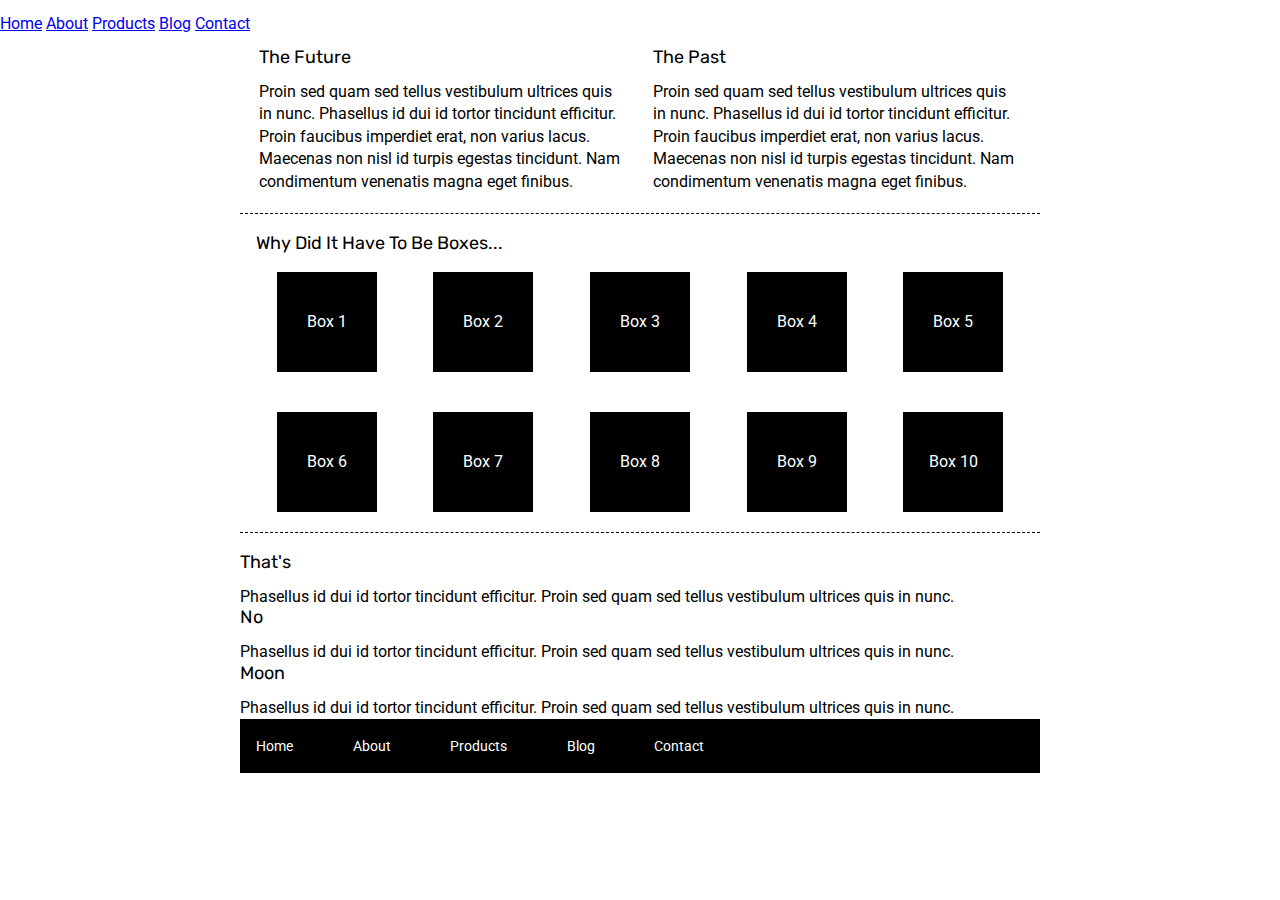
==== index.html @ c57fdf8e "newstuff" ====
<!doctype html>

<html lang="en">
<head>
  <meta charset="utf-8">

  <title>Sprint Challenge - Home</title>

  <link href="https://fonts.googleapis.com/css?family=Roboto|Rubik" rel="stylesheet">
  <link rel="stylesheet" href="css/index.css">

</head>

<body>
        <header>
         <img src="design-files/home.png" alt="">
            <nav>
             <a href="Home">Home</a>
             <a href="About">About</a>
             <a href="Products">Products</a>
             <a href="Blog">Blog</a>
             <a href="Contact">Contact</a>
            </nav>  
        <img src="design-files/home.png" alt="">
        </header> 

        <div class="container">
   
        <section class="top-content">
            <div class="text-container">
                <h2>The Future</h2>
                <p>Proin sed quam sed tellus vestibulum ultrices quis in nunc. Phasellus id dui id tortor tincidunt efficitur. Proin faucibus imperdiet erat, non varius lacus. Maecenas non nisl id turpis egestas tincidunt. Nam condimentum venenatis magna eget finibus.</p>
            </div>
            <div class="text-container">
                <h2>The Past</h2>
                <p>Proin sed quam sed tellus vestibulum ultrices quis in nunc. Phasellus id dui id tortor tincidunt efficitur. Proin faucibus imperdiet erat, non varius lacus. Maecenas non nisl id turpis egestas tincidunt. Nam condimentum venenatis magna eget finibus.</p>
            </div>
        </section>
        
        <section class="middle-content">
        
            <h2>Why Did It Have To Be Boxes...</h2>
            
            <div class="boxes">
                <div class="box box1">Box 1</div>
                <div class="box">Box 2</div>
                <div class="box">Box 3</div>
                <div class="box">Box 4</div>
                <div class="box">Box 5</div>
                <div class="box">Box 6</div>
                <div class="box">Box 7</div>
                <div class="box">Box 8</div>
                <div class="box">Box 9</div>
                <div class="box">Box 10</div>
            </div>
        
        </section>

        <section class="bottom-content">

            <div class="text-container">
                <h2>That's</h2>
                <p>Phasellus id dui id tortor tincidunt efficitur. Proin sed quam sed tellus vestibulum ultrices quis in nunc.</p>
            </div>
            <div class="text-container">
                <h2>No</h2>
                <p>Phasellus id dui id tortor tincidunt efficitur. Proin sed quam sed tellus vestibulum ultrices quis in nunc.</p>
            </div>
            <div class="text-container">
                <h2>Moon</h2>
                <p>Phasellus id dui id tortor tincidunt efficitur. Proin sed quam sed tellus vestibulum ultrices quis in nunc.</p>
            </div>

        </section>
        
        <footer>
            <nav>
                <a href="#">Home</a>
                <a href="#">About</a>
                <a href="#">Products</a>
                <a href="#">Blog</a>
                <a href="#">Contact</a>
            </nav>
        </footer>
    </div><!-- container -->        
</body>
</html>
---- css/index.css ----
/* http://meyerweb.com/eric/tools/css/reset/ 
   v2.0 | 20110126
   License: none (public domain)
*/

html, body, div, span, applet, object, iframe,
h1, h2, h3, h4, h5, h6, p, blockquote, pre,
a, abbr, acronym, address, big, cite, code,
del, dfn, em, img, ins, kbd, q, s, samp,
small, strike, strong, sub, sup, tt, var,
b, u, i, center,
dl, dt, dd, ol, ul, li,
fieldset, form, label, legend,
table, caption, tbody, tfoot, thead, tr, th, td,
article, aside, canvas, details, embed, 
figure, figcaption, footer, header, hgroup, 
menu, nav, output, ruby, section, summary,
time, mark, audio, video {
	margin: 0;
	padding: 0;
	border: 0;
	font-size: 100%;
	font: inherit;
	vertical-align: baseline;
}
/* HTML5 display-role reset for older browsers */
article, aside, details, figcaption, figure, 
footer, header, hgroup, menu, nav, section {
	display: block;
}
body {
	line-height: 1;
}
ol, ul {
	list-style: none;
}
blockquote, q {
	quotes: none;
}
blockquote:before, blockquote:after,
q:before, q:after {
	content: '';
	content: none;
}
table {
	border-collapse: collapse;
	border-spacing: 0;
}

* {
    box-sizing: border-box;
}

html, body {
    height: 100%;
    font-family: 'Roboto', sans-serif;
}

h1, h2, h3, h4, h5 {
    font-size: 18px;
    margin-bottom: 15px;
    font-family: 'Rubik', sans-serif;
}

p {
    line-height: 1.4;
}
.container {
    width: 800px;
    margin: 0 auto;
}

.top-content {
    display: flex;
    flex-wrap: wrap;
    justify-content: space-evenly;
    margin-bottom: 20px;
    border-bottom: 1px dashed black;
}

.top-content .text-container {
    width: 48%;
    padding: 0 1%;
    padding-bottom: 20px;  
}

.middle-content {
    margin-bottom: 20px;
    border-bottom: 1px dashed black;
}

.middle-content h2 {
    padding: 0 2%;
    margin-bottom: 0;
}

.middle-content .boxes {
    display: flex;
    flex-wrap: wrap;
    justify-content: space-evenly;
}

.middle-content .boxes .box {
    width: 12.5%;
    height: 100px;
    background: black;
    margin: 20px 2.5%;
    color: white;
    display: flex;
    align-items: center;
    justify-content: center;
}
.box1{
    background-color:green;
}
.box1 {
    background-color:green;     
}
.box-three

.bottom-content {
    display: flex;
    margin: 0 2% 20px;
    justify-content: space-around;
}

.bottom-content .text-container {
    padding-right: 4%;
}

.bottom-content .text-container:last-child {
    padding-right: 0;
}

footer {
    width: 100%;
    background: black;
}

footer nav {
    width: 60%;
    display: flex;
    justify-content: space-between;
    align-items: center;
    padding: 20px 2%;
    font-size: 14px;
}

footer nav a {
    color: white;
    text-decoration: none;
}
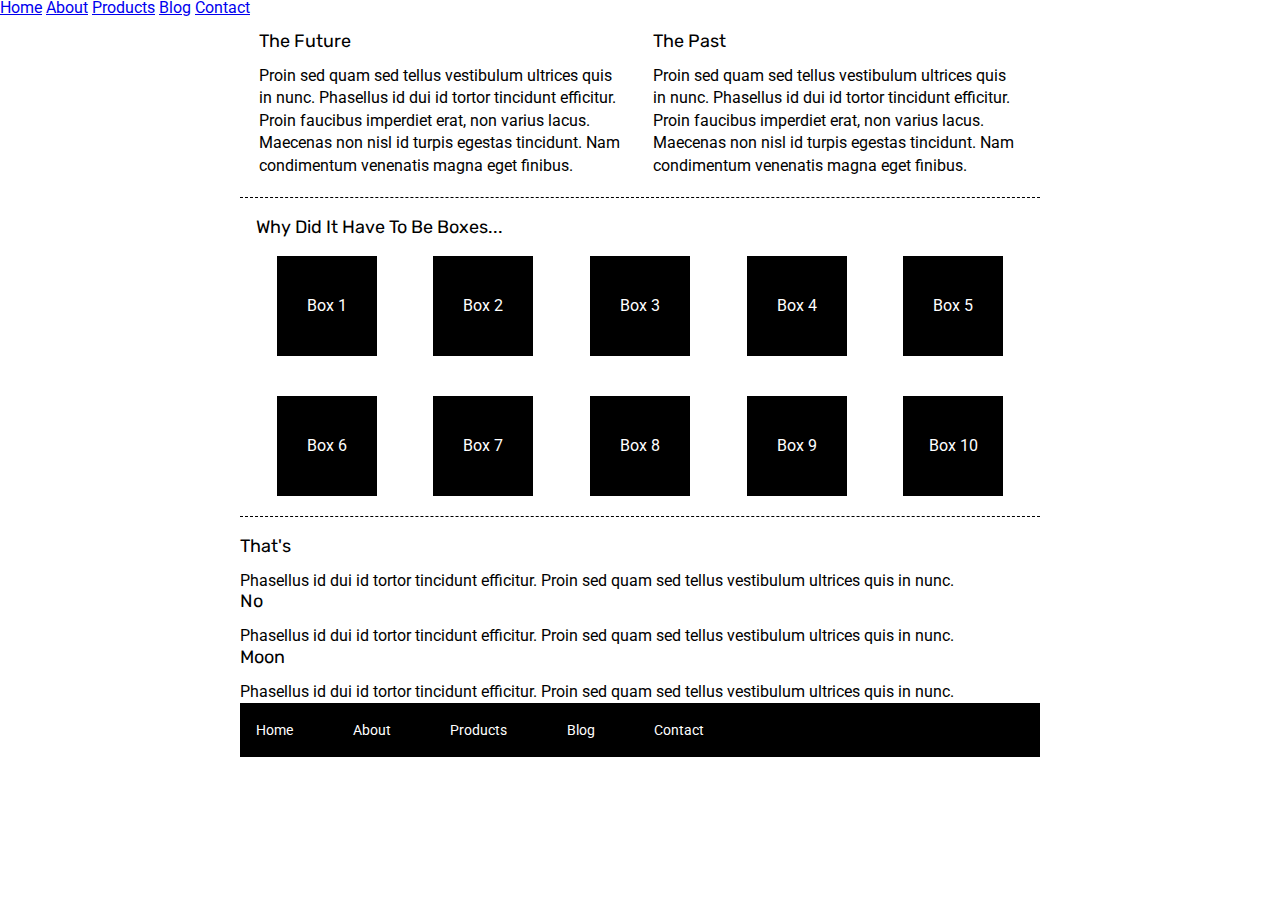
==== commit 8ac489a5: "Messed up stuff" ====
--- a/index.html
+++ b/index.html
@@ -13,7 +13,7 @@
 
 <body>
         <header>
-         <img src="design-files/home.png" alt="">
+        
             <nav>
              <a href="Home">Home</a>
              <a href="About">About</a>
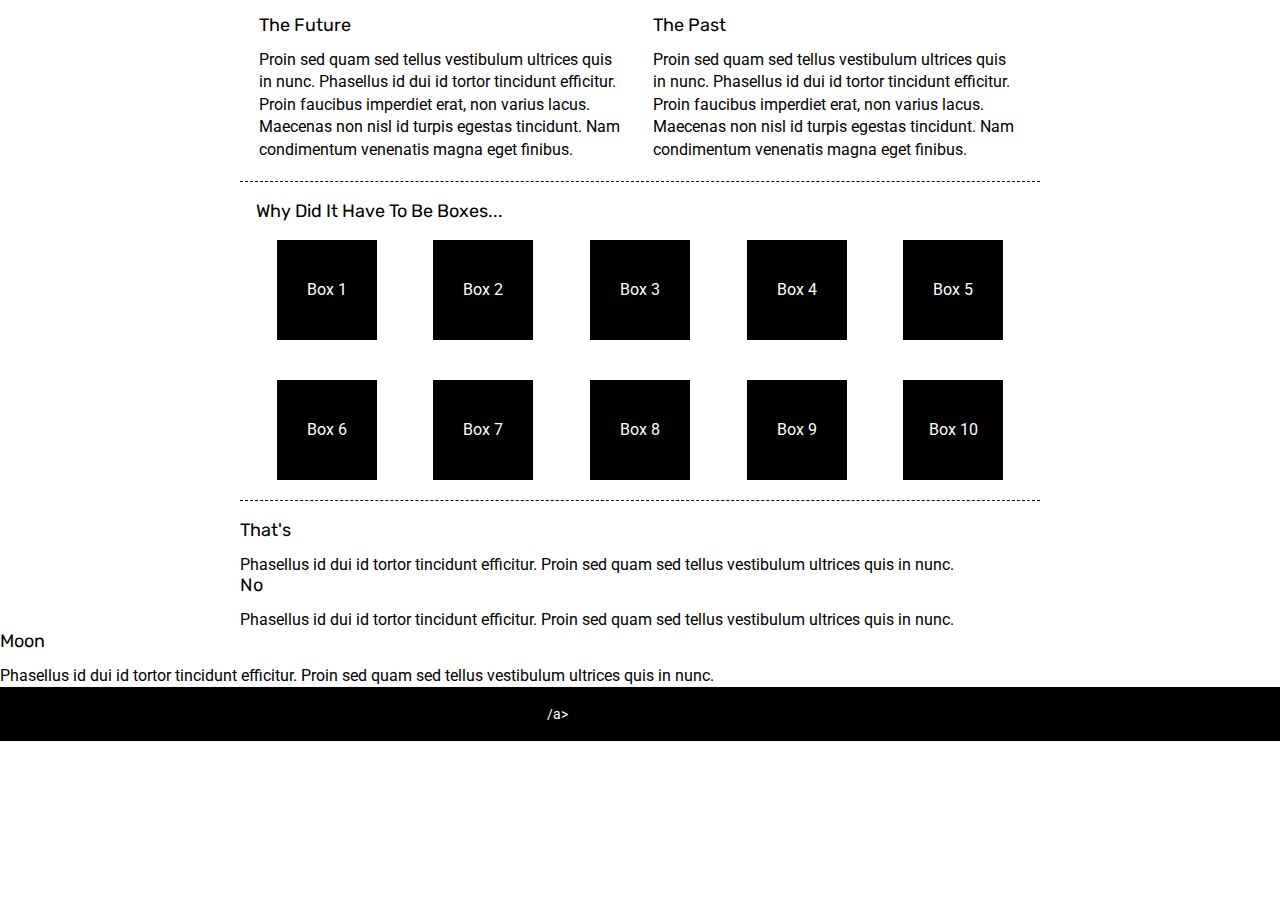
==== commit a6726691: "Markup2" ====
--- a/index.html
+++ b/index.html
@@ -15,21 +15,20 @@
         <header>
         
             <nav>
-             <a href="Home">Home</a>
-             <a href="About">About</a>
-             <a href="Products">Products</a>
-             <a href="Blog">Blog</a>
-             <a href="Contact">Contact</a>
+             <a href="Home"></a>
+             <a href="About"></a>
+             <a href="Products"></a>
+             <a href="Blog"></a>
+             <a href="Contact"></a>
             </nav>  
         <img src="design-files/home.png" alt="">
         </header> 
 
-        <div class="container">
-   
+        <div class="container">   
         <section class="top-content">
             <div class="text-container">
-                <h2>The Future</h2>
-                <p>Proin sed quam sed tellus vestibulum ultrices quis in nunc. Phasellus id dui id tortor tincidunt efficitur. Proin faucibus imperdiet erat, non varius lacus. Maecenas non nisl id turpis egestas tincidunt. Nam condimentum venenatis magna eget finibus.</p>
+               <h2>The Future</h2>
+                 <p>Proin sed quam sed tellus vestibulum ultrices quis in nunc. Phasellus id dui id tortor tincidunt efficitur. Proin faucibus imperdiet erat, non varius lacus. Maecenas non nisl id turpis egestas tincidunt. Nam condimentum venenatis magna eget finibus.</p>
             </div>
             <div class="text-container">
                 <h2>The Past</h2>
@@ -62,24 +61,24 @@
                 <h2>That's</h2>
                 <p>Phasellus id dui id tortor tincidunt efficitur. Proin sed quam sed tellus vestibulum ultrices quis in nunc.</p>
             </div>
-            <div class="text-container">
-                <h2>No</h2>
-                <p>Phasellus id dui id tortor tincidunt efficitur. Proin sed quam sed tellus vestibulum ultrices quis in nunc.</p>
+             <div class="text-container"></div>
+                  <h2>No</h2>
+                    <p>Phasellus id dui id tortor tincidunt efficitur. Proin sed quam sed tellus vestibulum ultrices quis in nunc.</p>
             </div>
             <div class="text-container">
                 <h2>Moon</h2>
-                <p>Phasellus id dui id tortor tincidunt efficitur. Proin sed quam sed tellus vestibulum ultrices quis in nunc.</p>
+                    <p>Phasellus id dui id tortor tincidunt efficitur. Proin sed quam sed tellus vestibulum ultrices quis in nunc.</p>
             </div>
 
         </section>
         
         <footer>
             <nav>
-                <a href="#">Home</a>
-                <a href="#">About</a>
-                <a href="#">Products</a>
-                <a href="#">Blog</a>
-                <a href="#">Contact</a>
+                <a href=""></a>
+                <a href="#"></a>
+                <a href="#"></a>
+                <a href="#">/a>
+                <a href="#"></a>
             </nav>
         </footer>
     </div><!-- container -->        
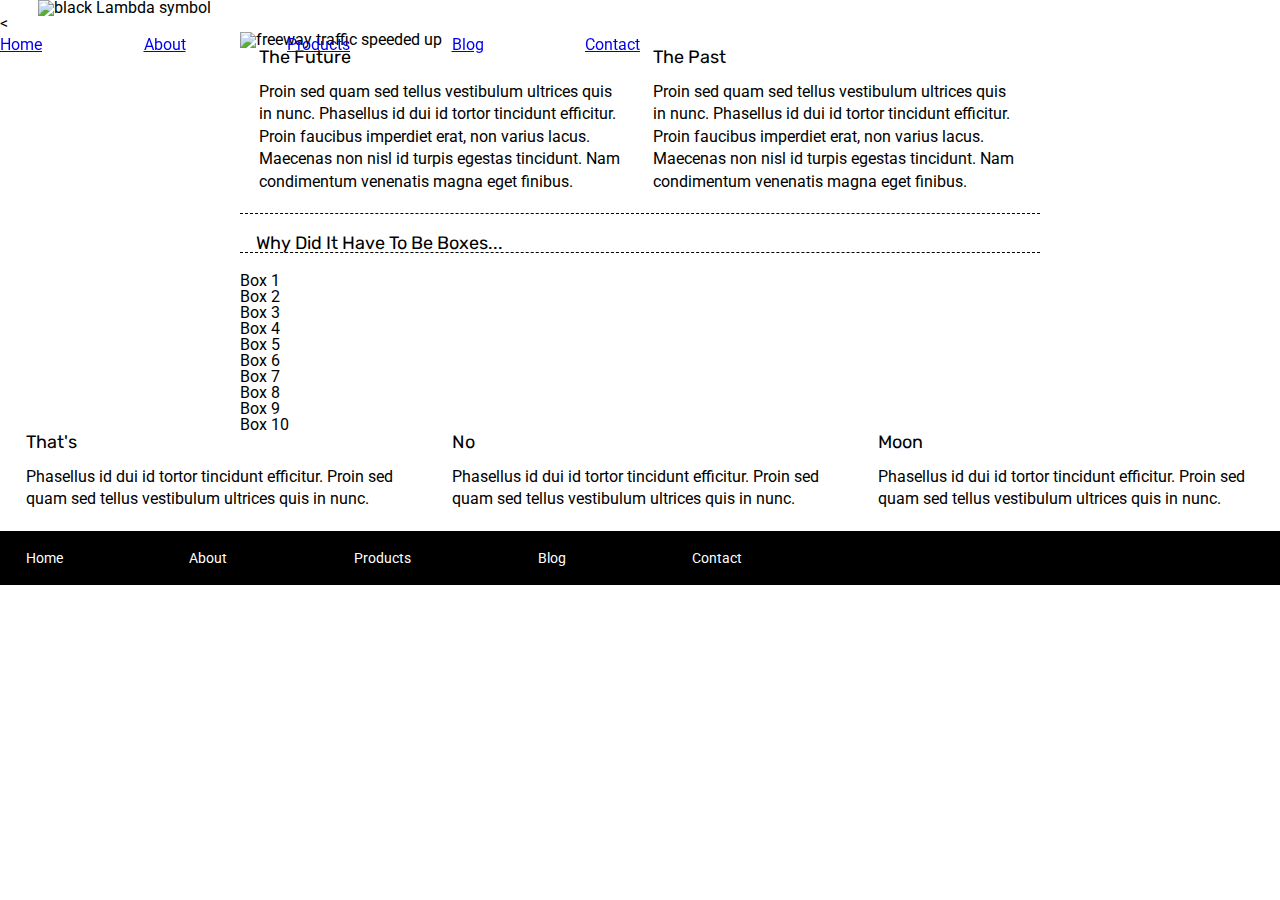
==== commit 7379029c: "New branch" ====
--- a/index.html
+++ b/index.html
@@ -10,25 +10,33 @@
   <link rel="stylesheet" href="css/index.css">
 
 </head>
+<Header>
+  <div>
+    <div class="image-one">
+    <img src="img/lambda-black.png" alt="black Lambda symbol">
+</div>
+<div class="links">   
+<nav>
+    <a href="#">Home</a>
+    <a href="#">About</a>
+    <a href="#">Products</a>
+    <a href="#">Blog</a>
+    <a href="#">Contact</a>
+</div>
+</nav>
+</Header>
 
 <body>
-        <header>
-        
-            <nav>
-             <a href="Home"></a>
-             <a href="About"></a>
-             <a href="Products"></a>
-             <a href="Blog"></a>
-             <a href="Contact"></a>
-            </nav>  
-        <img src="design-files/home.png" alt="">
-        </header> 
-
-        <div class="container">   
+   
+    <
+    <div class="container">
+      <img src="img/jumbo.png" alt="freeway traffic speeded up">
+    
+    
         <section class="top-content">
             <div class="text-container">
-               <h2>The Future</h2>
-                 <p>Proin sed quam sed tellus vestibulum ultrices quis in nunc. Phasellus id dui id tortor tincidunt efficitur. Proin faucibus imperdiet erat, non varius lacus. Maecenas non nisl id turpis egestas tincidunt. Nam condimentum venenatis magna eget finibus.</p>
+                <h2>The Future</h2>
+                <p>Proin sed quam sed tellus vestibulum ultrices quis in nunc. Phasellus id dui id tortor tincidunt efficitur. Proin faucibus imperdiet erat, non varius lacus. Maecenas non nisl id turpis egestas tincidunt. Nam condimentum venenatis magna eget finibus.</p>
             </div>
             <div class="text-container">
                 <h2>The Past</h2>
@@ -39,21 +47,31 @@
         <section class="middle-content">
         
             <h2>Why Did It Have To Be Boxes...</h2>
-            
+            </section>
             <div class="boxes">
-                <div class="box box1">Box 1</div>
-                <div class="box">Box 2</div>
-                <div class="box">Box 3</div>
-                <div class="box">Box 4</div>
-                <div class="box">Box 5</div>
-                <div class="box">Box 6</div>
-                <div class="box">Box 7</div>
-                <div class="box">Box 8</div>
-                <div class="box">Box 9</div>
-                <div class="box">Box 10</div>
+
+                <div class="boxOne">Box 1</div>
+             
+                <div class="boxTwo">Box 2</div>
+                
+                <div class="boxThree">Box 3</div>
+                
+                <div class="boxFour">Box 4</div>
+                
+                <div class="boxFive">Box 5</div>
+                
+                <div class="boxSix">Box 6</div>
+                
+                <div class="boxSeven">Box 7</div>
+                
+                <div class="boxEight">Box 8</div>
+                
+                <div class="boxNine">Box 9</div>
+                
+                <div class="boxTen">Box 10</div>
             </div>
+        </div>
         
-        </section>
 
         <section class="bottom-content">
 
@@ -61,24 +79,24 @@
                 <h2>That's</h2>
                 <p>Phasellus id dui id tortor tincidunt efficitur. Proin sed quam sed tellus vestibulum ultrices quis in nunc.</p>
             </div>
-             <div class="text-container"></div>
-                  <h2>No</h2>
-                    <p>Phasellus id dui id tortor tincidunt efficitur. Proin sed quam sed tellus vestibulum ultrices quis in nunc.</p>
+            <div class="text-container">
+                <h2>No</h2>
+                <p>Phasellus id dui id tortor tincidunt efficitur. Proin sed quam sed tellus vestibulum ultrices quis in nunc.</p>
             </div>
             <div class="text-container">
                 <h2>Moon</h2>
-                    <p>Phasellus id dui id tortor tincidunt efficitur. Proin sed quam sed tellus vestibulum ultrices quis in nunc.</p>
+                <p>Phasellus id dui id tortor tincidunt efficitur. Proin sed quam sed tellus vestibulum ultrices quis in nunc.</p>
             </div>
 
         </section>
         
         <footer>
             <nav>
-                <a href=""></a>
-                <a href="#"></a>
-                <a href="#"></a>
-                <a href="#">/a>
-                <a href="#"></a>
+                <a href="#">Home</a>
+                <a href="#">About</a>
+                <a href="#">Products</a>
+                <a href="#">Blog</a>
+                <a href="#">Contact</a>
             </nav>
         </footer>
     </div><!-- container -->        
--- a/css/index.css
+++ b/css/index.css
@@ -27,6 +27,28 @@
 article, aside, details, figcaption, figure, 
 footer, header, hgroup, menu, nav, section {
 	display: block;
+}
+/*header section styles*/
+header nav{
+    position:fixed;
+    width:50%;
+    top:0;
+    background-color:black);
+    display:flex;
+    justify-content:space-between;
+    align-items:center;
+    height:10vh;
+    z-index: 999;
+}
+.image-one{
+    width:20%;
+    margin-left:3%;
+}
+.links{
+    width:50%;
+    display:flex;
+    justify-content:space-evenly;
+    align-items:center;
 }
 body {
 	line-height: 1;
@@ -65,6 +87,7 @@
 p {
     line-height: 1.4;
 }
+
 .container {
     width: 800px;
     margin: 0 auto;
@@ -94,13 +117,15 @@
     margin-bottom: 0;
 }
 
-.middle-content .boxes {
+.middle-content .boxes .boxOne .boxTwo .boxThree .BoxFour.BoxFive .boxSix .boxSeven .boxEight .boxNine
+.boxTen{
     display: flex;
     flex-wrap: wrap;
     justify-content: space-evenly;
 }
 
-.middle-content .boxes .box {
+.middle-content .boxes .boxOne .boxTwo .boxThree .BoxFour.BoxFive .boxSix .boxSeven .boxEight .boxNine
+.boxTen {
     width: 12.5%;
     height: 100px;
     background: black;
@@ -110,13 +135,6 @@
     align-items: center;
     justify-content: center;
 }
-.box1{
-    background-color:green;
-}
-.box1 {
-    background-color:green;     
-}
-.box-three
 
 .bottom-content {
     display: flex;
@@ -149,4 +167,7 @@
 footer nav a {
     color: white;
     text-decoration: none;
-}+}
+#box-1{
+    background-color:green;
+  }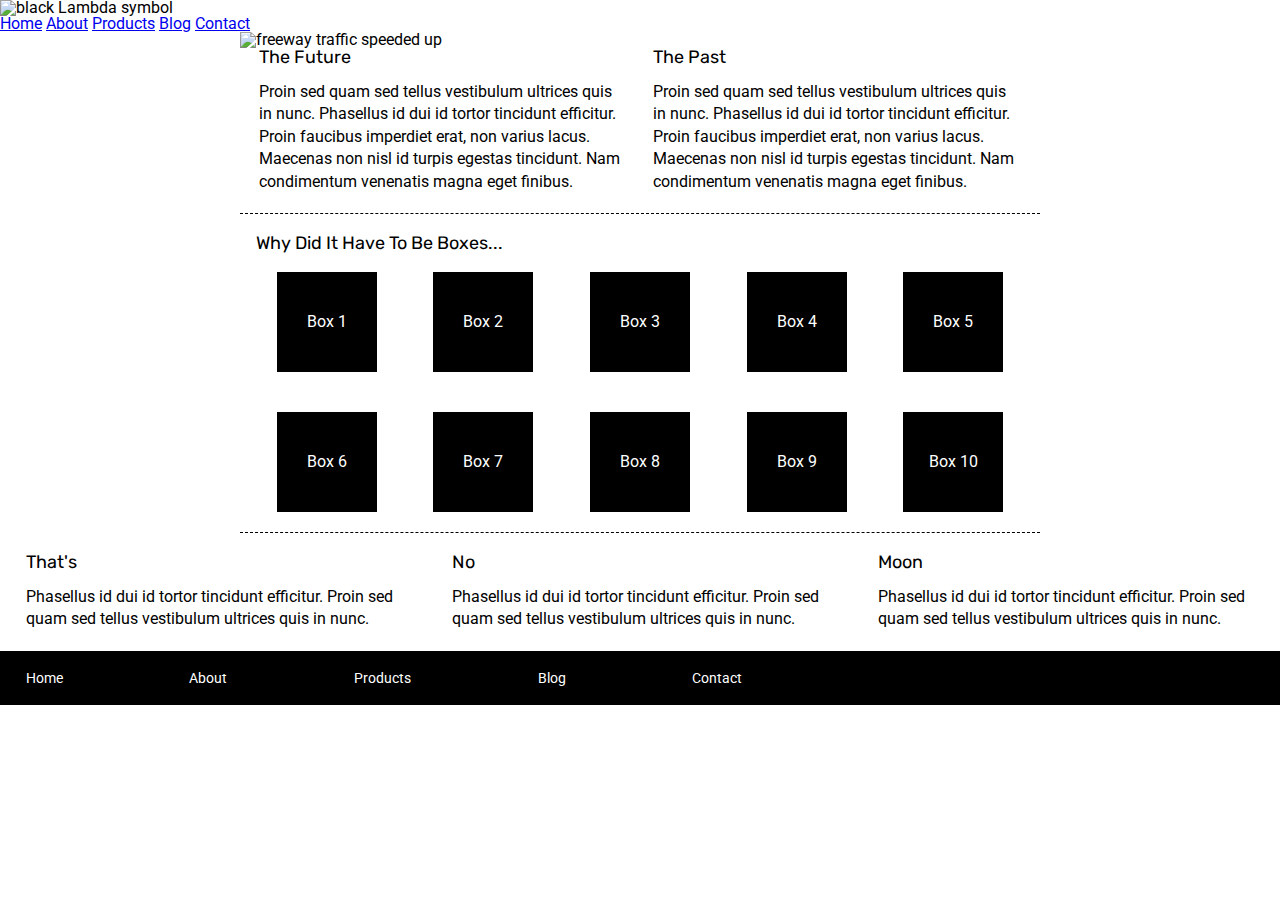
==== commit fbe6703b: "reset code" ====
--- a/index.html
+++ b/index.html
@@ -28,7 +28,7 @@
 
 <body>
    
-    <
+    
     <div class="container">
       <img src="img/jumbo.png" alt="freeway traffic speeded up">
     
@@ -47,31 +47,31 @@
         <section class="middle-content">
         
             <h2>Why Did It Have To Be Boxes...</h2>
-            </section>
+         
             <div class="boxes">
 
-                <div class="boxOne">Box 1</div>
+                <div class="box">Box 1</div>
              
-                <div class="boxTwo">Box 2</div>
+                <div class="box">Box 2</div>
                 
-                <div class="boxThree">Box 3</div>
+                <div class="box">Box 3</div>
                 
-                <div class="boxFour">Box 4</div>
+                <div class="box">Box 4</div>
                 
-                <div class="boxFive">Box 5</div>
+                <div class="box">Box 5</div>
                 
-                <div class="boxSix">Box 6</div>
+                <div class="box">Box 6</div>
                 
-                <div class="boxSeven">Box 7</div>
+                <div class="box">Box 7</div>
                 
-                <div class="boxEight">Box 8</div>
+                <div class="box">Box 8</div>
                 
-                <div class="boxNine">Box 9</div>
+                <div class="box">Box 9</div>
                 
-                <div class="boxTen">Box 10</div>
+                <div class="box">Box 10</div>
             </div>
         </div>
-        
+    </section>
 
         <section class="bottom-content">
 
--- a/css/index.css
+++ b/css/index.css
@@ -27,28 +27,6 @@
 article, aside, details, figcaption, figure, 
 footer, header, hgroup, menu, nav, section {
 	display: block;
-}
-/*header section styles*/
-header nav{
-    position:fixed;
-    width:50%;
-    top:0;
-    background-color:black);
-    display:flex;
-    justify-content:space-between;
-    align-items:center;
-    height:10vh;
-    z-index: 999;
-}
-.image-one{
-    width:20%;
-    margin-left:3%;
-}
-.links{
-    width:50%;
-    display:flex;
-    justify-content:space-evenly;
-    align-items:center;
 }
 body {
 	line-height: 1;
@@ -117,15 +95,13 @@
     margin-bottom: 0;
 }
 
-.middle-content .boxes .boxOne .boxTwo .boxThree .BoxFour.BoxFive .boxSix .boxSeven .boxEight .boxNine
-.boxTen{
+.middle-content .boxes {
     display: flex;
     flex-wrap: wrap;
     justify-content: space-evenly;
 }
 
-.middle-content .boxes .boxOne .boxTwo .boxThree .BoxFour.BoxFive .boxSix .boxSeven .boxEight .boxNine
-.boxTen {
+.middle-content .boxes .box {
     width: 12.5%;
     height: 100px;
     background: black;
@@ -168,6 +144,5 @@
     color: white;
     text-decoration: none;
 }
-#box-1{
-    background-color:green;
-  }+
+   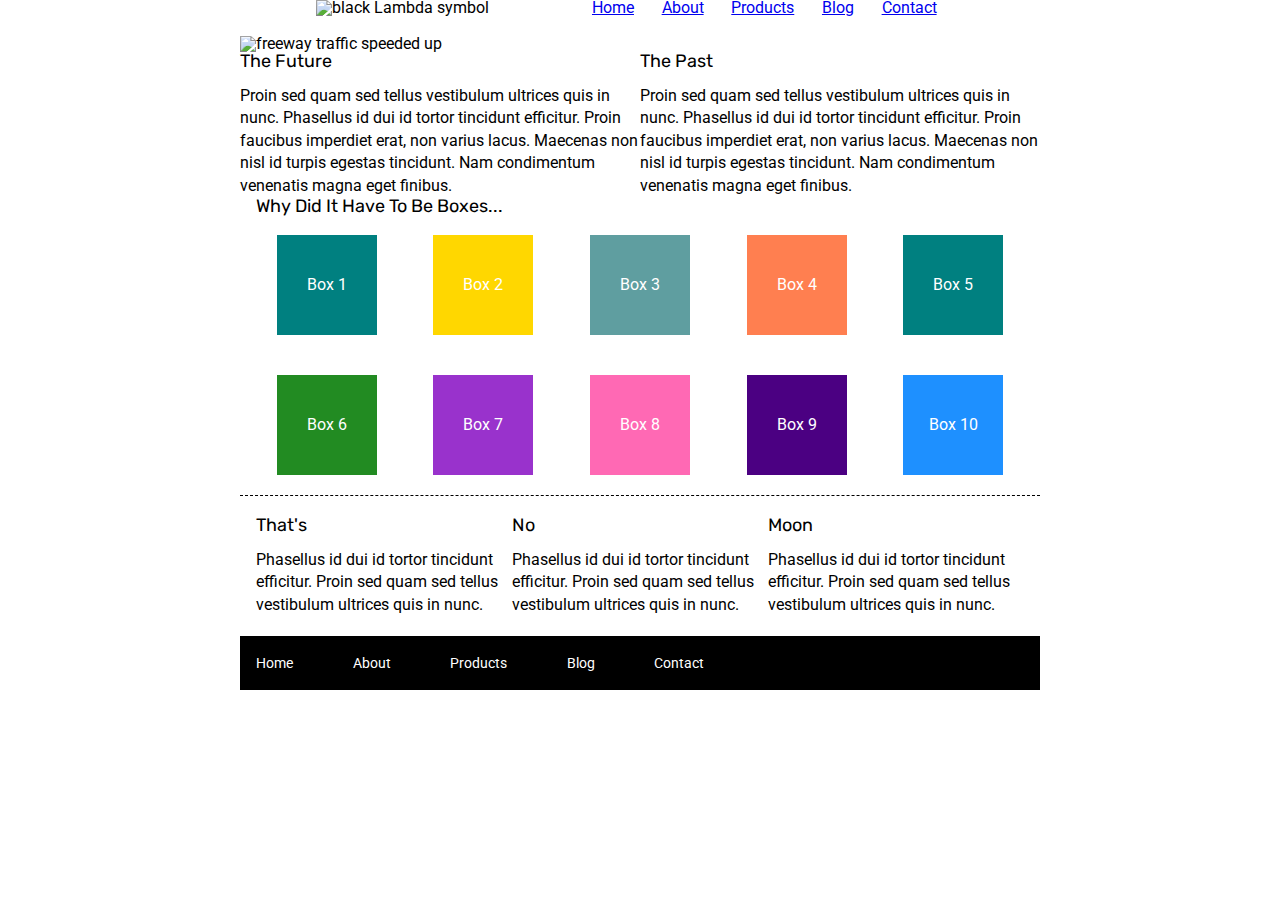
==== commit 159a0a34: "working on about page" ====
--- a/index.html
+++ b/index.html
@@ -8,86 +8,80 @@
 
   <link href="https://fonts.googleapis.com/css?family=Roboto|Rubik" rel="stylesheet">
   <link rel="stylesheet" href="css/index.css">
-
+ 
 </head>
-<Header>
-  <div>
-    <div class="image-one">
-    <img src="img/lambda-black.png" alt="black Lambda symbol">
-</div>
-<div class="links">   
-<nav>
-    <a href="#">Home</a>
-    <a href="#">About</a>
-    <a href="#">Products</a>
-    <a href="#">Blog</a>
-    <a href="#">Contact</a>
-</div>
-</nav>
-</Header>
 
 <body>
+    <div class="container">
    
-    
-    <div class="container">
-      <img src="img/jumbo.png" alt="freeway traffic speeded up">
-    
-    
         <section class="top-content">
+            <img src="img/lambda-black.png" alt="black Lambda symbol">
+            <nav>
+                <a href="#">Home</a>
+                <a href="#">About</a>
+                <a href="#">Products</a>
+                <a href="#">Blog</a>
+                <a href="#">Contact</a>
+            </nav>
+        </section>
+        <div class = 'image2'>
+            <img src="img/jumbo.jpg" alt="freeway traffic speeded up">
+        </div>
             <div class="text-container">
-                <h2>The Future</h2>
+               <div> <h2>The Future</h2>
                 <p>Proin sed quam sed tellus vestibulum ultrices quis in nunc. Phasellus id dui id tortor tincidunt efficitur. Proin faucibus imperdiet erat, non varius lacus. Maecenas non nisl id turpis egestas tincidunt. Nam condimentum venenatis magna eget finibus.</p>
             </div>
-            <div class="text-container">
+         <div>
                 <h2>The Past</h2>
                 <p>Proin sed quam sed tellus vestibulum ultrices quis in nunc. Phasellus id dui id tortor tincidunt efficitur. Proin faucibus imperdiet erat, non varius lacus. Maecenas non nisl id turpis egestas tincidunt. Nam condimentum venenatis magna eget finibus.</p>
             </div>
+        </div>
         </section>
         
         <section class="middle-content">
-        
+        <div>
             <h2>Why Did It Have To Be Boxes...</h2>
-         
+            
             <div class="boxes">
+            <div class="box box1">Box 1</div>
+             
+            <div class="box box2">Box 2</div>
 
-                <div class="box">Box 1</div>
-             
-                <div class="box">Box 2</div>
-                
-                <div class="box">Box 3</div>
-                
-                <div class="box">Box 4</div>
-                
-                <div class="box">Box 5</div>
-                
-                <div class="box">Box 6</div>
-                
-                <div class="box">Box 7</div>
-                
-                <div class="box">Box 8</div>
-                
-                <div class="box">Box 9</div>
-                
-                <div class="box">Box 10</div>
+            <div class="box box3">Box 3</div>
+
+            <div class="box box4">Box 4</div>
+
+            <div class="box box5">Box 5</div>
+
+            <div class="box box6">Box 6</div>
+
+            <div class="box box7">Box 7</div>
+
+            <div class="box box8">Box 8</div>
+
+            <div class="box box9">Box 9</div>
+
+            <div class="box box10">Box 10</div>
             </div>
-        </div>
-    </section>
-
+          </div>
+        </section>
+  
         <section class="bottom-content">
 
-            <div class="text-container">
+            <div class="text-container1">
                 <h2>That's</h2>
                 <p>Phasellus id dui id tortor tincidunt efficitur. Proin sed quam sed tellus vestibulum ultrices quis in nunc.</p>
             </div>
-            <div class="text-container">
+         
+              <div>
                 <h2>No</h2>
                 <p>Phasellus id dui id tortor tincidunt efficitur. Proin sed quam sed tellus vestibulum ultrices quis in nunc.</p>
             </div>
-            <div class="text-container">
-                <h2>Moon</h2>
+            
+               <div> <h2>Moon</h2>
                 <p>Phasellus id dui id tortor tincidunt efficitur. Proin sed quam sed tellus vestibulum ultrices quis in nunc.</p>
             </div>
-
+           
         </section>
         
         <footer>
--- a/css/index.css
+++ b/css/index.css
@@ -21,7 +21,8 @@
 	border: 0;
 	font-size: 100%;
 	font: inherit;
-	vertical-align: baseline;
+    vertical-align: baseline;
+  
 }
 /* HTML5 display-role reset for older browsers */
 article, aside, details, figcaption, figure, 
@@ -29,7 +30,8 @@
 	display: block;
 }
 body {
-	line-height: 1;
+    line-height: 1;
+    /* background-color: black; */
 }
 ol, ul {
 	list-style: none;
@@ -76,13 +78,13 @@
     flex-wrap: wrap;
     justify-content: space-evenly;
     margin-bottom: 20px;
-    border-bottom: 1px dashed black;
-}
+ }
 
 .top-content .text-container {
     width: 48%;
     padding: 0 1%;
     padding-bottom: 20px;  
+    border-bottom: 1px dashed black;
 }
 
 .middle-content {
@@ -111,13 +113,72 @@
     align-items: center;
     justify-content: center;
 }
+.middle-content .boxes .box1 {
+    background-color: teal;
+}
+.middle-content .boxes .box2 {
+    background-color: gold;
+}
+.middle-content .boxes .box3 {
+    background-color:cadetblue;
+}
+.middle-content .boxes .box4 {
+    background-color:coral;
+}
+.middle-content .boxes .box5 {
+    background-color: teal;
+}
+.middle-content .boxes .box6 {
+    background-color: forestgreen;
+}
+.middle-content .boxes .box7 {
+    background-color: darkorchid;
+}
+.middle-content .boxes .box8 {
+    background-color: hotpink;
+}
+.middle-content .boxes .box9 {
+    background-color:indigo;
+}
+.middle-content .boxes .box10 {
+    background-color: dodgerblue;
+}
+header {
+display: flex;
+text-align: center;
+}
+nav{
+    width:50%;
+    display:flex;
+    justify-content:space-evenly;
+    align-items:center;
+}
+.imgholder{
+    display: flex;
+
+}
+
+/* .secondSection {
+    display: flex;
+} */
+
+.text-container {
+display: flex;
+}
+.image2 {
+    
+ 
+}
+.secondSection-aboutpage {
+    display: flex;
+}
+
 
 .bottom-content {
     display: flex;
     margin: 0 2% 20px;
     justify-content: space-around;
 }
-
 .bottom-content .text-container {
     padding-right: 4%;
 }
@@ -144,5 +205,7 @@
     color: white;
     text-decoration: none;
 }
-
+.container{
+background-color: white;
+}
    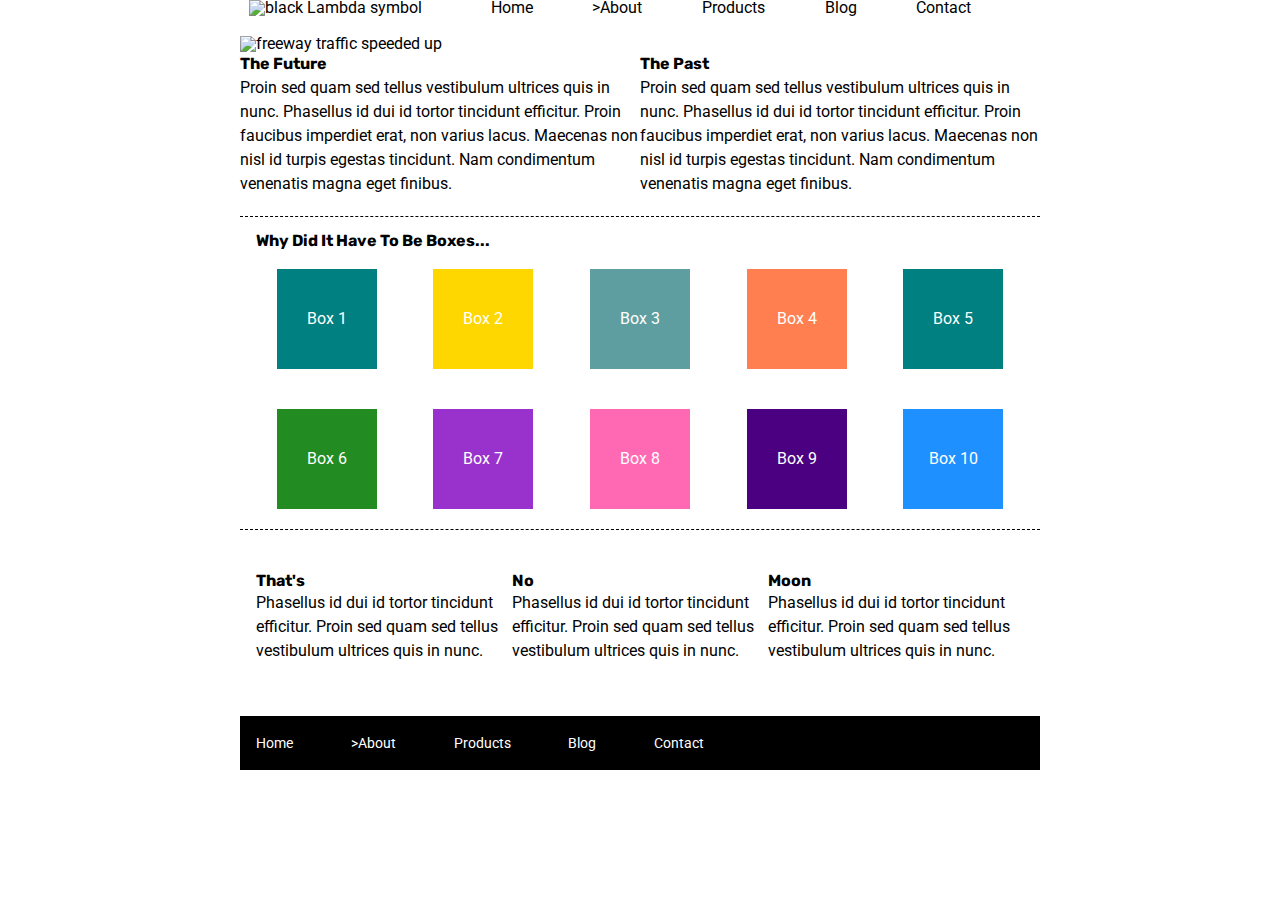
==== commit e764d61a: "Finshed" ====
--- a/index.html
+++ b/index.html
@@ -12,24 +12,28 @@
 </head>
 
 <body>
+    <!-- Very Top of Page Lambda Image and Nav -->
     <div class="container">
    
         <section class="top-content">
             <img src="img/lambda-black.png" alt="black Lambda symbol">
             <nav>
-                <a href="#">Home</a>
-                <a href="#">About</a>
+                <a href="home.html">Home</a>
+                <a href="about.html">>About</a>
                 <a href="#">Products</a>
                 <a href="#">Blog</a>
                 <a href="#">Contact</a>
             </nav>
         </section>
+        <!-- First Image -Freeway -->
         <div class = 'image2'>
             <img src="img/jumbo.jpg" alt="freeway traffic speeded up">
         </div>
+        <!-- Two Headings and paragraphs Under 1st Pic-->
             <div class="text-container">
-               <div> <h2>The Future</h2>
-                <p>Proin sed quam sed tellus vestibulum ultrices quis in nunc. Phasellus id dui id tortor tincidunt efficitur. Proin faucibus imperdiet erat, non varius lacus. Maecenas non nisl id turpis egestas tincidunt. Nam condimentum venenatis magna eget finibus.</p>
+               <div> 
+                    <h2>The Future</h2>
+                    <p>Proin sed quam sed tellus vestibulum ultrices quis in nunc. Phasellus id dui id tortor tincidunt efficitur. Proin faucibus imperdiet erat, non varius lacus. Maecenas non nisl id turpis egestas tincidunt. Nam condimentum venenatis magna eget finibus.</p>
             </div>
          <div>
                 <h2>The Past</h2>
@@ -37,7 +41,7 @@
             </div>
         </div>
         </section>
-        
+        <!-- Flexed boxes in Middle of page -->
         <section class="middle-content">
         <div>
             <h2>Why Did It Have To Be Boxes...</h2>
@@ -65,7 +69,7 @@
             </div>
           </div>
         </section>
-  
+  <!-- Last set of headings and Paragraphs -->
         <section class="bottom-content">
 
             <div class="text-container1">
@@ -78,16 +82,17 @@
                 <p>Phasellus id dui id tortor tincidunt efficitur. Proin sed quam sed tellus vestibulum ultrices quis in nunc.</p>
             </div>
             
-               <div> <h2>Moon</h2>
-                <p>Phasellus id dui id tortor tincidunt efficitur. Proin sed quam sed tellus vestibulum ultrices quis in nunc.</p>
+               <div>
+                 <h2>Moon</h2>
+                 <p>Phasellus id dui id tortor tincidunt efficitur. Proin sed quam sed tellus vestibulum ultrices quis in nunc.</p>
             </div>
            
         </section>
-        
+        <!-- Footer nav -->
         <footer>
             <nav>
-                <a href="#">Home</a>
-                <a href="#">About</a>
+                <a href="home.html">Home</a>
+                <a href="about.html">>About</a>
                 <a href="#">Products</a>
                 <a href="#">Blog</a>
                 <a href="#">Contact</a>
--- a/css/index.css
+++ b/css/index.css
@@ -1,37 +1,18 @@
-/* http://meyerweb.com/eric/tools/css/reset/ 
-   v2.0 | 20110126
-   License: none (public domain)
-*/
-
-html, body, div, span, applet, object, iframe,
-h1, h2, h3, h4, h5, h6, p, blockquote, pre,
-a, abbr, acronym, address, big, cite, code,
-del, dfn, em, img, ins, kbd, q, s, samp,
-small, strike, strong, sub, sup, tt, var,
-b, u, i, center,
-dl, dt, dd, ol, ul, li,
-fieldset, form, label, legend,
-table, caption, tbody, tfoot, thead, tr, th, td,
-article, aside, canvas, details, embed, 
-figure, figcaption, footer, header, hgroup, 
-menu, nav, output, ruby, section, summary,
-time, mark, audio, video {
-	margin: 0;
-	padding: 0;
-	border: 0;
-	font-size: 100%;
-	font: inherit;
-    vertical-align: baseline;
-  
-}
-/* HTML5 display-role reset for older browsers */
+/* reset */
+*{
+    box-sizing: border-box;
+    margin:0;
+    padding:0;
+    
+    
+    }
 article, aside, details, figcaption, figure, 
 footer, header, hgroup, menu, nav, section {
 	display: block;
 }
 body {
     line-height: 1;
-    /* background-color: black; */
+   
 }
 ol, ul {
 	list-style: none;
@@ -49,46 +30,77 @@
 	border-spacing: 0;
 }
 
-* {
-    box-sizing: border-box;
-}
+/* General styles */
 
 html, body {
-    height: 100%;
+    /* height: 100%; */
+    /* font-size: 62.5%; */
     font-family: 'Roboto', sans-serif;
 }
 
+
 h1, h2, h3, h4, h5 {
-    font-size: 18px;
-    margin-bottom: 15px;
+    font-size: 1rem;
+    margin-top: 1%;
+    margin-bottom: 1%;
     font-family: 'Rubik', sans-serif;
 }
 
 p {
-    line-height: 1.4;
-}
+    line-height: 1.5;
+    font-size: 1rem;
+    margin-bottom: 5%;
+}
+
+/* Container styles */
 
 .container {
     width: 800px;
-    margin: 0 auto;
-}
-
+    margin: 0% auto; 
+}
+header {
+    display: flex;
+    text-align: center;
+    }
+
+    /* Nav styles */
+nav {
+    width:75%;
+    display:flex;
+    justify-content:space-evenly;
+    align-items:center;
+    text-align: center;
+    
+}
+a   {
+    text-decoration: none;
+    color: black;
+}
+/* Styles for Top Content */
 .top-content {
     display: flex;
     flex-wrap: wrap;
     justify-content: space-evenly;
     margin-bottom: 20px;
+    
  }
 
 .top-content .text-container {
     width: 48%;
-    padding: 0 1%;
-    padding-bottom: 20px;  
+    padding: 10% 0% 1% 1%;
+    /* padding-bottom: 20px;   */
+    margin-top: 5%;
+    
+}
+
+.text-container{
+    display: flex;
     border-bottom: 1px dashed black;
 }
-
+/* Middle content styles */
 .middle-content {
-    margin-bottom: 20px;
+    margin-top: 2%;
+    margin-bottom: 5%;
     border-bottom: 1px dashed black;
 }
 
@@ -96,7 +108,7 @@
     padding: 0 2%;
     margin-bottom: 0;
 }
-
+/* Styles for boxes */
 .middle-content .boxes {
     display: flex;
     flex-wrap: wrap;
@@ -106,7 +118,7 @@
 .middle-content .boxes .box {
     width: 12.5%;
     height: 100px;
-    background: black;
+    
     margin: 20px 2.5%;
     color: white;
     display: flex;
@@ -142,37 +154,21 @@
 }
 .middle-content .boxes .box10 {
     background-color: dodgerblue;
-}
-header {
-display: flex;
-text-align: center;
-}
-nav{
-    width:50%;
-    display:flex;
-    justify-content:space-evenly;
-    align-items:center;
-}
-.imgholder{
-    display: flex;
-
-}
-
-/* .secondSection {
-    display: flex;
-} */
-
-.text-container {
-display: flex;
-}
-.image2 {
-    
- 
-}
-.secondSection-aboutpage {
-    display: flex;
-}
-
+
+}
+
+
+/* About page styles */
+
+
+
+.secondSection-about-page {
+    display: flex;
+    
+}
+.thirdSection-about-page {
+    display: flex;
+}
 
 .bottom-content {
     display: flex;
@@ -186,12 +182,24 @@
 .bottom-content .text-container:last-child {
     padding-right: 0;
 }
-
+/* Footer  */
 footer {
     width: 100%;
     background: black;
-}
-
+    display: flex;
+    margin-top:5%;
+    align-items:center;
+    text-align: center;
+    
+}
+button {
+    background-color: transparent;
+   border: 3px solid black;
+    border-radius: 5px;
+    padding: 5px;
+    text-align: center;
+}
+/* Footer Nav */
 footer nav {
     width: 60%;
     display: flex;
@@ -199,13 +207,12 @@
     align-items: center;
     padding: 20px 2%;
     font-size: 14px;
+    text-align: center;
 }
 
 footer nav a {
     color: white;
     text-decoration: none;
 }
-.container{
-background-color: white;
-}
+
    